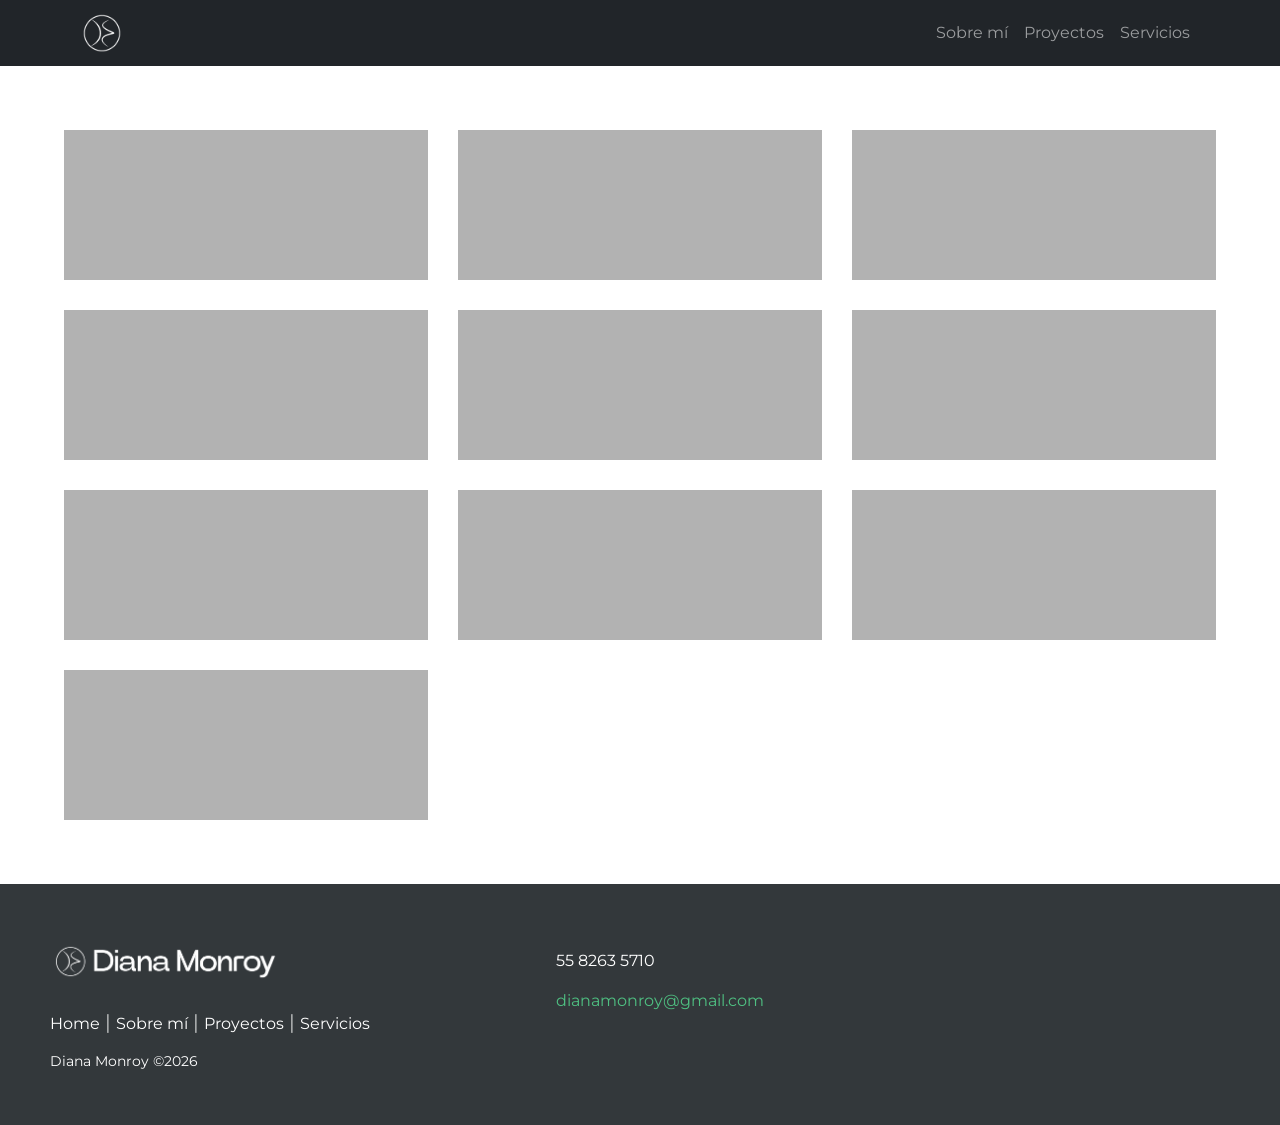
==== pages/proyectos.html @ 7e723c8d "correcciones segunda entrega" ====
<!DOCTYPE html>
<html lang="es">

<head>
    <meta charset="UTF-8">
    <meta name="viewport" content="width=device-width, initial-scale=1.0">
    <title>Diana Monroy</title>

    <!-- BOOTSTRAP -->
    <link href="https://cdn.jsdelivr.net/npm/bootstrap@5.3.8/dist/css/bootstrap.min.css" rel="stylesheet"
        integrity="sha384-sRIl4kxILFvY47J16cr9ZwB07vP4J8+LH7qKQnuqkuIAvNWLzeN8tE5YBujZqJLB" crossorigin="anonymous">

    <!-- FONTS -->
    <link rel="preconnect" href="https://fonts.googleapis.com">
    <link rel="preconnect" href="https://fonts.gstatic.com" crossorigin>
    <link href="https://fonts.googleapis.com/css2?family=Montserrat:ital,wght@0,100..900;1,100..900&display=swap"
        rel="stylesheet">

    <!-- FONTS -->
    <link rel="preconnect" href="https://fonts.googleapis.com">
    <link rel="preconnect" href="https://fonts.gstatic.com" crossorigin>
    <link href="https://fonts.googleapis.com/css2?family=Unbounded:wght@200..900&display=swap" rel="stylesheet">

    <!-- Hoja de estiloa -->
    <link rel="stylesheet" href="../css/styles.css">
</head>

<body>
    <header>
        <nav class="navbar navbar-expand-md navbar-dark bg-dark">
            <div class="container">
                <a class="navbar-brand" href="../index.html">
                    <img src="../img/logo_dm.png" alt="Bootstrap" width="40" height="40">
                </a>
                <button class="navbar-toggler" type="button" data-bs-toggle="collapse" data-bs-target="#mainNav"
                    aria-controls="mainNav" aria-expanded="false" aria-label="Toggle navigation">
                    <span class="navbar-toggler-icon"></span>
                </button>
                <div id="mainNav" class="collapse navbar-collapse">
                    <ul class="navbar-nav ms-auto">
                        <li class="nav-item"><a class="nav-link" aria-current="page" href="../pages/sobre-mi.html">Sobre
                                mí</a>
                        </li>
                        <li class="nav-item"><a class="nav-link" href="../pages/proyectos.html">Proyectos</a></li>
                        <li class="nav-item"><a class="nav-link" href="../pages/servicios.html">Servicios</a></li>
                    </ul>
                </div>
            </div>
        </nav>
    </header>

    <section class="section">
        <div class="grid">
            <div class="item">
                <div class="item__details">
                    Branding
                </div>
            </div>
            <div class="item item--large">
                <div class="item__details">
                    Ilustración
                </div>
            </div>
            <div class="item item--medium">
                <div class="item__details">
                    Fotografía
                </div>
            </div>
            <div class="item item--large">
                <div class="item__details">
                    Diseño web
                </div>
            </div>
            <div class="item item--full">
                <div class="item__details">
                    Branding
                </div>
            </div>
            <div class="item item--medium">
                <div class="item__details">
                    Ilustración
                </div>
            </div>
            <div class="item item--large">
                <div class="item__details">
                    Fotografía
                </div>
            </div>
            <div class="item">
                <div class="item__details">
                    Diseño web
                </div>
            </div>
            <div class="item item--medium">
                <div class="item__details">
                    Branding
                </div>
            </div>
            <div class="item item--large">
                <div class="item__details">
                    Ilustración
                </div>
            </div>
        </div>
    </section>

    <footer class="footer-distributed">

        <div class="footer-left">

            <img src="../img/logo.png" height="45">

            <p class="footer-links">
                <a href="../index.html" class="link-1">Home</a>
                <a href="../pages/sobre-mi.html">Sobre mí</a>
                <a href="../pages/proyectos.html">Proyectos</a>
                <a href="../pages/servicios.html">Servicios</a>
            </p>

            <p class="footer-company-name">Diana Monroy ©2026</p>
        </div>

        <div class="footer-center">
            <div>
                <i class="fa fa-phone"></i>
                <p>55 8263 5710</p>
            </div>

            <div>
                <i class="fa fa-envelope"></i>
                <p><a href="#">dianamonroy@gmail.com</a></p>
            </div>
        </div>
    </footer>

    <!-- BOOTSTRAP -->
    <script src="https://cdn.jsdelivr.net/npm/bootstrap@5.3.8/dist/js/bootstrap.bundle.min.js"
        integrity="sha384-FKyoEForCGlyvwx9Hj09JcYn3nv7wiPVlz7YYwJrWVcXK/BmnVDxM+D2scQbITxI"
        crossorigin="anonymous"></script>
</body>

</html>
---- css/styles.css ----
* {
    margin: 0;
    font-family: "Montserrat", "Unbounded", sans-serif;
}

.banner_principal {
    width: 100%;
    height: auto;
}

.proyectos {
    display: grid;
    grid-template-columns: repeat(2, 1fr);
    /* 2 columnas */
    grid-template-rows: repeat(2, auto);
    /* 2 filas */
    gap: 16px;
    /* espacio entre imágenes */
    justify-items: center;
    align-items: center;
}

.proyectos img {
    width: 80%;
    height: auto;
}

/* Boton proyectos */
.custom-btn {
    width: 130px;
    height: 40px;
    color: #fff;
    border-radius: 5px;
    padding: 10px 25px;
    font-family: 'Lato', sans-serif;
    font-weight: 500;
    background: transparent;
    cursor: pointer;
    transition: all 0.3s ease;
    position: relative;
    box-shadow: inset 2px 2px 2px 0px rgba(255, 255, 255, .5),
        7px 7px 20px 0px rgba(0, 0, 0, .1),
        4px 4px 5px 0px rgba(0, 0, 0, .1);
    outline: none;
}

.boton-home {
    display: flex;
    justify-content: center;
    margin: 50px;
}

.btn-15 {
    background: #6B37CE;
    border: none;
    z-index: 1;
}

.btn-15:after {
    position: absolute;
    content: "";
    width: 0;
    height: 100%;
    top: 0;
    right: 0;
    z-index: -1;
    background-color: #4FC082;
    border-radius: 5px;
    box-shadow: inset 2px 2px 2px 0px rgba(255, 255, 255, .5),
        7px 7px 20px 0px rgba(0, 0, 0, .1),
        4px 4px 5px 0px rgba(0, 0, 0, .1);
    transition: all 0.3s ease;
}

.btn-15:hover {
    color: #fff;
}

.btn-15:hover:after {
    left: 0;
    width: 100%;
}

.btn-15:active {
    top: 2px;
}

.frase {
    font-weight: weight;
    text-align: center;
    margin: 60px;
}

.sobre-mi {
    display: flex;
    justify-content: center;
    align-items: center;
    gap: 35px;
    margin: 50px;
}

.sobre-mi img {
    width: 40%;
    border-radius: 50px;
}

.sobre-mi-texto {
    display: flex;
    flex-direction: column;
}

.sobre-mi h1 {
    font-family: "Unbounded", sans-serif;
    font-weight: normal;
    color: #6B37CE;
}

.destacado {
    font-family: "Unbounded", sans-serif;
    font-size: xx-large;
}

.conteo {
    display: grid;
    grid-template-columns: repeat(3, 1fr);
    gap: 32px;
    text-align: center;
}

.conteo div {
    padding: 20px;
    border-radius: 12px;
    background-color: #f5f5f5;
}

.conteo h2 {
    font-size: 2.5rem;
    font-family: "Unbounded", sans-serif;
    color: #4FC082;
    margin-bottom: 8px;
}

.conteo p {
    margin: 0;
    line-height: 1.5;
}

/* FOOTER */
.footer-distributed {
    background: #33383b;
    box-shadow: 0 1px 1px 0 rgba(0, 0, 0, 0.12);
    box-sizing: border-box;
    width: 100%;
    text-align: left;
    font: bold 16px sans-serif;
    padding: 55px 50px;
}

.footer-distributed .footer-left,
.footer-distributed .footer-center,
.footer-distributed .footer-right {
    display: inline-block;
    vertical-align: top;
}

/* Footer left */

.footer-distributed .footer-left {
    width: 40%;
}

/* Logo */

.footer-distributed h3 {
    color: #ffffff;
    font: normal 36px 'Open Sans', cursive;
    margin: 0;
}

.footer-distributed h3 span {
    color: #4FC082;
}

/* Footer links */

.footer-distributed .footer-links {
    color: #ffffff;
    margin: 20px 0 12px;
    padding: 0;
}

.footer-distributed .footer-links a {
    display: inline-block;
    line-height: 1.8;
    font-weight: 400;
    text-decoration: none;
    color: inherit;
}

.footer-distributed .footer-company-name {
    color: #ffffff;
    font-size: 14px;
    font-weight: normal;
    margin: 0;
}

/* Footer Center */

.footer-distributed .footer-center {
    width: 35%;
}

.footer-distributed .footer-center i {
    background-color: #33383b;
    color: #ffffff;
    font-size: 25px;
    width: 38px;
    height: 38px;
    border-radius: 50%;
    text-align: center;
    line-height: 42px;
    margin: 10px 15px;
    vertical-align: middle;
}

.footer-distributed .footer-center i.fa-envelope {
    font-size: 17px;
    line-height: 38px;
}

.footer-distributed .footer-center p {
    display: inline-block;
    color: #ffffff;
    font-weight: 400;
    vertical-align: middle;
    margin: 0;
}

.footer-distributed .footer-center p span {
    display: block;
    font-weight: normal;
    font-size: 14px;
    line-height: 2;
}

.footer-distributed .footer-center p a {
    color: #4FC082;
    text-decoration: none;
    ;
}

.footer-distributed .footer-links a:before {
    content: "|";
    font-weight: 300;
    font-size: 20px;
    left: 0;
    color: #fff;
    display: inline-block;
    padding-right: 5px;
}

.footer-distributed .footer-links .link-1:before {
    content: none;
}

/* Footer Right */

.footer-distributed .footer-right {
    width: 20%;
}

.footer-distributed .footer-company-about {
    line-height: 20px;
    color: #92999f;
    font-size: 13px;
    font-weight: normal;
    margin: 0;
}

.footer-distributed .footer-company-about span {
    display: block;
    color: #ffffff;
    font-size: 14px;
    font-weight: bold;
    margin-bottom: 20px;
}

.footer-distributed .footer-icons {
    margin-top: 25px;
}

.footer-distributed .footer-icons a {
    display: inline-block;
    width: 35px;
    height: 35px;
    cursor: pointer;
    background-color: #ffffff;
    border-radius: 2px;
    font-size: 20px;
    color: #ffffff;
    text-align: center;
    line-height: 35px;
    margin-right: 3px;
    margin-bottom: 5px;
}


/* SERVICIOS */

#s-branding {
    display: flex;
    align-items: center;
    gap: 100px;
    max-width: 70%;
    margin: 80px auto;
    padding: 0 20px;
}

#s-branding img {
    max-width: 1000px;
    width: 100%;
    height: auto;
    border-radius: 30px;
}

#s-branding h2 {
    font-size: 32px;
    color: #6B37CE;
    margin-bottom: 20px;
}

#s-redes {
    display: flex;
    align-items: center;
    gap: 100px;
    max-width: 70%;
    margin: 80px auto;
    padding: 0 20px;
}

#s-redes img {
    max-width: 1000px;
    width: 100%;
    height: auto;
    border-radius: 30px;
}

#s-redes h2 {
    font-size: 32px;
    color: #6B37CE;
    margin-bottom: 20px;
}

#s-ilus {
    display: flex;
    align-items: center;
    gap: 100px;
    max-width: 70%;
    margin: 80px auto;
    padding: 0 20px;
}

#s-ilus img {
    max-width: 1000px;
    width: 100%;
    height: auto;
    border-radius: 30px;
}

#s-ilus h2 {
    font-size: 32px;
    color: #6B37CE;
    margin-bottom: 20px;
}

#s-foto {
    display: flex;
    align-items: center;
    gap: 100px;
    max-width: 70%;
    margin: 80px auto;
    padding: 0 20px;
}

#s-foto img {
    max-width: 1000px;
    width: 100%;
    height: auto;
    border-radius: 30px;
}

#s-foto h2 {
    font-size: 32px;
    color: #6B37CE;
    margin-bottom: 20px;
}



/* MEDIA QUERIES */

/* Galeria-home */
@media (max-width: 575.98px) {
    .proyectos {
        display: grid;
        grid-template-columns: 1fr;
        /* 1 imagen por columna */
        gap: 16px;
        justify-items: center;
    }

    .proyectos img {
        width: 90%;
        height: auto;
    }

    @media (min-width: 768px) {
        .proyectos {
            grid-template-columns: repeat(2, 1fr);
            /* 2 columnas */
        }

        .proyectos img {
            width: 80%;
        }
    }
}

/* SOBRE MI */
@media (max-width: 575.98px) {
    .sobre-mi {
        flex-direction: column;
        text-align: center;
        margin: 20px;
    }

    .sobre-mi img {
        width: 70%;
        max-width: 100%;
    }
}

/* FOOTER */
@media (max-width: 880px) {

    .footer-distributed {
        font: bold 14px sans-serif;
    }

    .footer-distributed .footer-left,
    .footer-distributed .footer-center,
    .footer-distributed .footer-right {
        display: block;
        width: 100%;
        margin-bottom: 20px;
        text-align: center;
    }

    .footer-distributed .footer-center i {
        margin-left: 0;
    }
}


/* Sobre mí  */
@media (max-width: 768px) {
    .conteo {
        grid-template-columns: 1fr;
        gap: 24px;
    }
}

/* GALERIA SOBRE-MI */
.section {
    display: none;
    padding: 2rem;

    @media screen and (min-width: 768px) {
        padding: 4rem;
    }

    @supports(display: grid) {
        display: block;
    }
}

.grid {
    display: grid;
    grid-gap: 30px;
    grid-template-columns: repeat(auto-fit, minmax(300px, 1fr));
    grid-auto-rows: 150px;
    grid-auto-flow: row dense;
}

.item {
    position: relative;
    display: flex;
    flex-direction: column;
    justify-content: flex-end;
    box-sizing: border-box;
    background: #0c9a9a;
    color: #fff;
    grid-column-start: auto;
    grid-row-start: auto;
    color: #fff;
    background: url(./img/s-branding.jpg);
    background-size: cover;
    background-position: center;
    box-shadow: -2px 2px 10px 0px rgba(#444, 0.4);
    transition: transform 0.3s ease-in-out;
    cursor: pointer;
    counter-increment: item-counter;

    &:nth-of-type(3n) {
        background-image: url(./img/s-foto.jpg);
    }

    &:nth-of-type(4n) {
        background-image: url(./img/s-foto.jpg);
    }

    &:nth-of-type(5n) {
        background-image: url(./img/sitio_1.jpg);
    }

    &:nth-of-type(6n) {
        background-image: url(./img/sitio_2.jpg);
    }

    &:after {
        content: '';
        position: absolute;
        width: 100%;
        height: 100%;
        background-color: black;
        opacity: 0.3;
        transition: opacity 0.3s ease-in-out;
    }

    &:hover {
        transform: scale(1.05);

        &:after {
            opacity: 0;
        }
    }

    &--medium {
        grid-row-end: span 2;
    }

    &--large {
        grid-row-end: span 3;
    }

    &--full {
        grid-column-end: auto;

        @media screen and (min-width: 768px) {
            grid-column: 1/-1;
            grid-row-end: span 2;
        }
    }

    &__details {
        position: relative;
        z-index: 1;
        padding: 15px;
        color: #444;
        background: #fff;
        text-transform: lowercase;
        letter-spacing: 1px;
        color: #828282;

        &:before {
            content: counter(item-counter);
            font-weight: bold;
            font-size: 1.1rem;
            padding-right: 0.5em;
            color: #444;
        }
    }
}

/* SERVICIOS */

/* BRANDING */
@media (max-width: 768px) {
    #s-branding {
        flex-direction: column;
        gap: 30px;
        text-align: center;
    }

    #s-branding img {
        max-width: 300px;
        margin: 0 auto;
    }

    #s-branding p {
        max-width: 100%;
        font-size: 15px;
        text-align: left;
    }

    #s-branding h2 {
        font-size: 26px;
    }

    #s-branding ul {
        text-align: left;
    }
}

/* REDES SOCIALES */
@media (max-width: 768px) {
    #s-redes {
        flex-direction: column-reverse;
        gap: 30px;
        text-align: center;
    }

    #s-redes img {
        max-width: 300px;
        margin: 0 auto;
    }

    #s-redes p {
        max-width: 100%;
        font-size: 15px;
        text-align: left;
    }

    #s-redes h2 {
        font-size: 26px;
    }

    #s-redes ul {
        text-align: left;
    }
}

/* ILUSTRACION */
@media (max-width: 768px) {
    #s-ilus {
        flex-direction: column;
        gap: 30px;
        text-align: center;
    }

    #s-ilus img {
        max-width: 300px;
        margin: 0 auto;
    }

    #s-ilus p {
        max-width: 100%;
        font-size: 15px;
        text-align: left;
    }

    #s-ilus h2 {
        font-size: 26px;
    }

    #s-ilus ul {
        text-align: left;
    }
}

/* FOTOGRAFIA */
@media (max-width: 768px) {
    #s-foto {
        flex-direction: column-reverse;
        gap: 30px;
        text-align: center;
    }

    #s-foto img {
        max-width: 300px;
        margin: 0 auto;
    }

    #s-foto p {
        max-width: 100%;
        font-size: 15px;
        text-align: left;
    }

    #s-foto h2 {
        font-size: 26px;
    }

    #s-foto ul {
        text-align: left;
    }
}
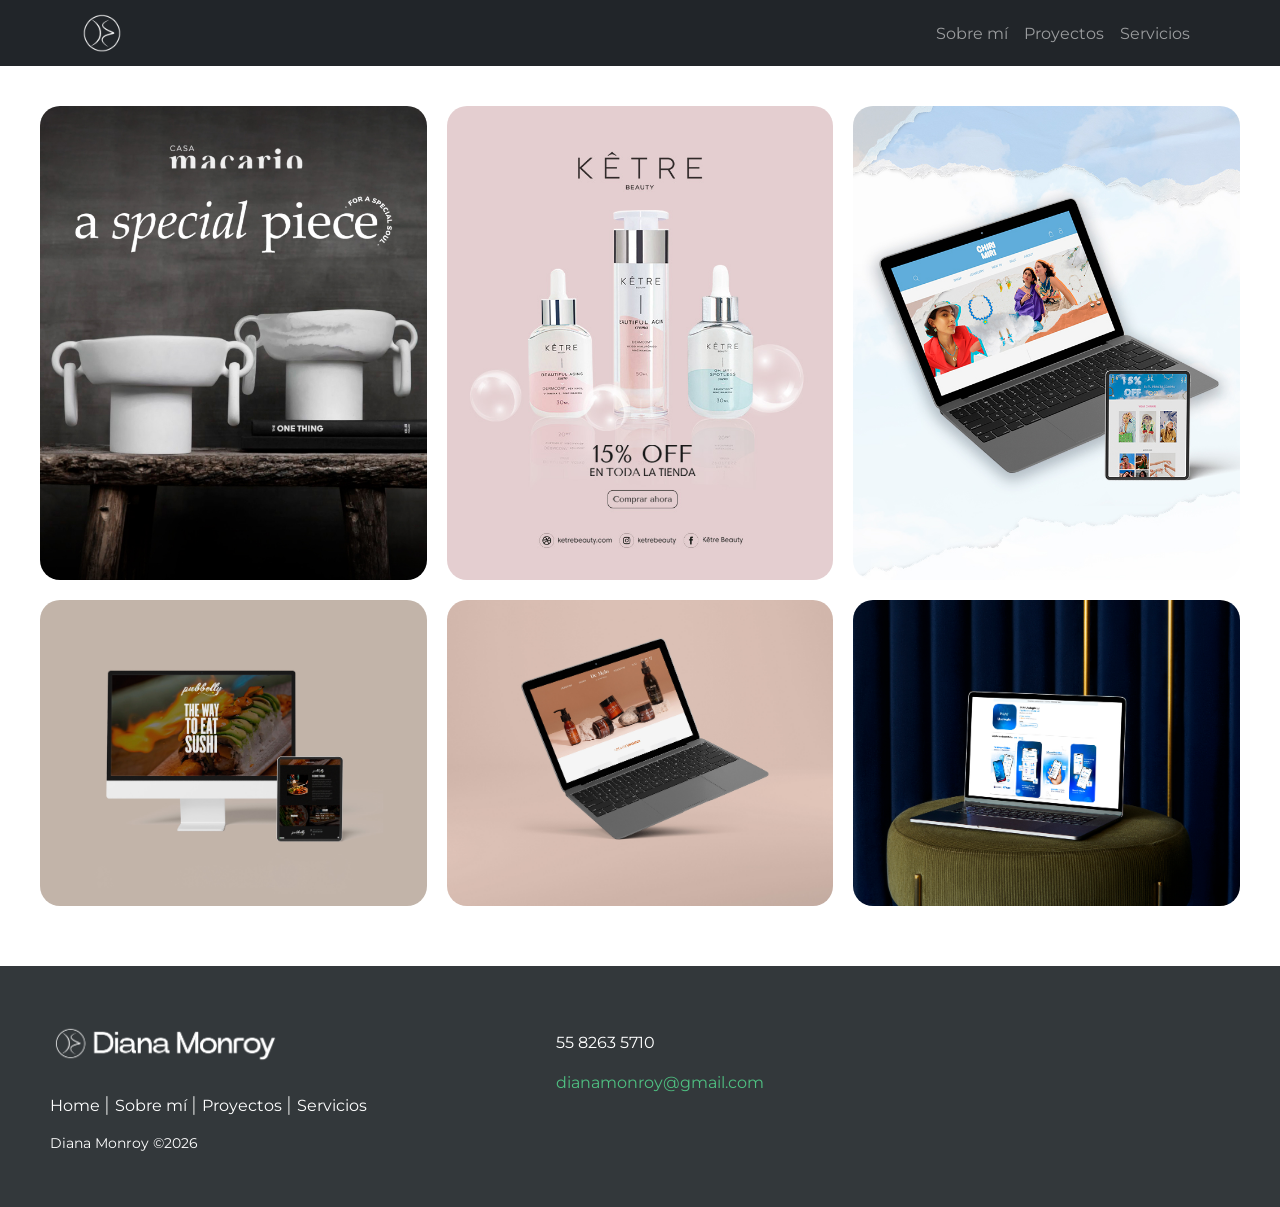
==== commit 13a58b22: "version sass 16/03" ====
--- a/pages/proyectos.html
+++ b/pages/proyectos.html
@@ -21,8 +21,11 @@
     <link rel="preconnect" href="https://fonts.gstatic.com" crossorigin>
     <link href="https://fonts.googleapis.com/css2?family=Unbounded:wght@200..900&display=swap" rel="stylesheet">
 
-    <!-- Hoja de estiloa -->
-    <link rel="stylesheet" href="../css/styles.css">
+    <!--  ANIMATE -->
+    <link rel="stylesheet" href="https://cdnjs.cloudflare.com/ajax/libs/animate.css/4.1.1/animate.min.css" />
+
+    <!-- Hoja de estilos -->
+    <link rel="stylesheet" href="../css/estilos.css">
 </head>
 
 <body>
@@ -49,61 +52,21 @@
         </nav>
     </header>
 
-    <section class="section">
-        <div class="grid">
-            <div class="item">
-                <div class="item__details">
-                    Branding
-                </div>
-            </div>
-            <div class="item item--large">
-                <div class="item__details">
-                    Ilustración
-                </div>
-            </div>
-            <div class="item item--medium">
-                <div class="item__details">
-                    Fotografía
-                </div>
-            </div>
-            <div class="item item--large">
-                <div class="item__details">
-                    Diseño web
-                </div>
-            </div>
-            <div class="item item--full">
-                <div class="item__details">
-                    Branding
-                </div>
-            </div>
-            <div class="item item--medium">
-                <div class="item__details">
-                    Ilustración
-                </div>
-            </div>
-            <div class="item item--large">
-                <div class="item__details">
-                    Fotografía
-                </div>
-            </div>
-            <div class="item">
-                <div class="item__details">
-                    Diseño web
-                </div>
-            </div>
-            <div class="item item--medium">
-                <div class="item__details">
-                    Branding
-                </div>
-            </div>
-            <div class="item item--large">
-                <div class="item__details">
-                    Ilustración
-                </div>
-            </div>
+    <!-- GALERIA -->
+
+    <section class="galeria">
+        <div class="grid-galeria">
+            <img src="../img/casa_macario.jpg" alt="">
+            <img src="../img/sitio_1.jpg" alt="">
+            <img src="../img/propuesta.jpg" alt="">
+            <img src="../img/sitio_2.jpg" alt="">
+            <img src="../img/chirimiri.jpg" alt="">
+            <img src="../img/sitio_urologia.jpg" alt="">
         </div>
     </section>
 
+
+    <!-- FOOTER -->
     <footer class="footer-distributed">
 
         <div class="footer-left">
--- a/css/estilos.css
+++ b/css/estilos.css
@@ -0,0 +1,497 @@
+@charset "UTF-8";
+body {
+  font: 100% "Montserrat", sans-serif;
+  color: #33383b;
+  margin: 0;
+}
+
+.footer-distributed {
+  background: #33383b;
+  box-shadow: 0 1px 1px 0 rgba(0, 0, 0, 0.12);
+  box-sizing: border-box;
+  width: 100%;
+  text-align: left;
+  font: "Montserrat", sans-serif bold 16px sans-serif;
+  padding: 55px 50px;
+}
+.footer-distributed .footer-left,
+.footer-distributed .footer-center,
+.footer-distributed .footer-right {
+  display: inline-block;
+  vertical-align: top;
+}
+.footer-distributed {
+  /* Footer left */
+}
+.footer-distributed .footer-left {
+  width: 40%;
+}
+.footer-distributed {
+  /* Logo */
+}
+.footer-distributed h3 {
+  color: #ffffff;
+  font: normal 36px "Montserrat", sans-serif;
+  margin: 0;
+}
+.footer-distributed h3 span {
+  color: #4FC082;
+}
+.footer-distributed {
+  /* Footer links */
+}
+.footer-distributed .footer-links {
+  color: #ffffff;
+  margin: 20px 0 12px;
+  padding: 0;
+}
+.footer-distributed .footer-links a {
+  display: inline-block;
+  line-height: 1.8;
+  font-weight: 400;
+  text-decoration: none;
+  color: inherit;
+}
+.footer-distributed .footer-company-name {
+  color: #ffffff;
+  font-size: 14px;
+  font-weight: normal;
+  margin: 0;
+}
+.footer-distributed {
+  /* Footer Center */
+}
+.footer-distributed .footer-center {
+  width: 35%;
+}
+.footer-distributed .footer-center i {
+  background-color: #33383b;
+  color: #ffffff;
+  font-size: 25px;
+  width: 38px;
+  height: 38px;
+  border-radius: 50%;
+  text-align: center;
+  line-height: 42px;
+  margin: 10px 15px;
+  vertical-align: middle;
+}
+.footer-distributed .footer-center i.fa-envelope {
+  font-size: 17px;
+  line-height: 38px;
+}
+.footer-distributed .footer-center p {
+  display: inline-block;
+  color: #ffffff;
+  font-weight: 400;
+  vertical-align: middle;
+  margin: 0;
+}
+.footer-distributed .footer-center p span {
+  display: block;
+  font-weight: normal;
+  font-size: 14px;
+  line-height: 2;
+}
+.footer-distributed .footer-center p a {
+  color: #4FC082;
+  text-decoration: none;
+}
+.footer-distributed .footer-links a:before {
+  content: "|";
+  font-weight: 300;
+  font-size: 20px;
+  left: 0;
+  color: #fff;
+  display: inline-block;
+  padding-right: 5px;
+}
+.footer-distributed .footer-links .link-1:before {
+  content: none;
+}
+.footer-distributed {
+  /* Footer Right */
+}
+.footer-distributed .footer-right {
+  width: 20%;
+}
+.footer-distributed .footer-company-about {
+  line-height: 20px;
+  color: #92999f;
+  font-size: 13px;
+  font-weight: normal;
+  margin: 0;
+}
+.footer-distributed .footer-company-about span {
+  display: block;
+  color: #ffffff;
+  font-size: 14px;
+  font-weight: bold;
+  margin-bottom: 20px;
+}
+.footer-distributed .footer-icons {
+  margin-top: 25px;
+}
+.footer-distributed .footer-icons a {
+  display: inline-block;
+  width: 35px;
+  height: 35px;
+  cursor: pointer;
+  background-color: #ffffff;
+  border-radius: 2px;
+  font-size: 20px;
+  color: #ffffff;
+  text-align: center;
+  line-height: 35px;
+  margin-right: 3px;
+  margin-bottom: 5px;
+}
+
+/* BANNER INDEX */
+.banner .banner_principal {
+  width: 100%;
+  display: flex;
+  height: auto;
+  justify-content: center;
+  align-items: center;
+}
+.banner img {
+  width: 100%;
+  height: auto;
+}
+.banner .frase {
+  font-weight: 400;
+  text-align: center;
+  margin: 60px;
+}
+.banner .frase .destacado {
+  font-family: "Unbounded", sans-serif, sans-serif;
+  font-size: xx-large;
+}
+
+.proyectos {
+  display: grid;
+  grid-template-columns: repeat(2, 1fr);
+  /* 2 columnas */
+  grid-template-rows: repeat(2, auto);
+  /* 2 filas */
+  gap: 16px;
+  /* espacio entre imágenes */
+  justify-items: center;
+  align-items: center;
+}
+.proyectos img {
+  width: 80%;
+  height: auto;
+  border-radius: 20px;
+}
+
+.boton-home {
+  display: flex;
+  justify-content: center;
+  margin: 50px;
+}
+.boton-home a {
+  text-decoration: none;
+  color: #ffffff;
+}
+.boton-home .custom-btn {
+  width: 130px;
+  height: 40px;
+  color: #fff;
+  border-radius: 5px;
+  padding: 10px 25px;
+  font-family: "Montserrat", sans-serif, sans-serif;
+  font-weight: 500;
+  background: transparent;
+  cursor: pointer;
+  transition: all 0.3s ease;
+  position: relative;
+  box-shadow: inset 2px 2px 2px 0px rgba(255, 255, 255, 0.5), 7px 7px 20px 0px rgba(0, 0, 0, 0.1), 4px 4px 5px 0px rgba(0, 0, 0, 0.1);
+  outline: none;
+}
+.boton-home .btn-15 {
+  background: #6B37CE;
+  border: none;
+  z-index: 1;
+}
+.boton-home .btn-15:after {
+  position: absolute;
+  width: 0;
+  height: 100%;
+  top: 0;
+  right: 0;
+  z-index: -1;
+  background-color: #4FC082;
+  border-radius: 5px;
+  box-shadow: inset 2px 2px 2px 0px rgba(255, 255, 255, 0.5), 7px 7px 20px 0px rgba(0, 0, 0, 0.1), 4px 4px 5px 0px rgba(0, 0, 0, 0.1);
+  transition: all 0.3s ease;
+}
+.boton-home .btn-15:hover {
+  color: #fff;
+}
+.boton-home .btn-15:hover:after {
+  left: 0;
+  width: 100%;
+}
+.boton-home .btn-15:active {
+  top: 2px;
+}
+
+.sobre-mi {
+  display: flex;
+  justify-content: center;
+  align-items: center;
+  gap: 35px;
+  margin: 50px;
+}
+.sobre-mi img {
+  width: 40%;
+  border-radius: 50px;
+}
+.sobre-mi .sobre-mi-texto {
+  display: flex;
+  flex-direction: column;
+}
+.sobre-mi h1 {
+  font-family: "Unbounded", sans-serif, sans-serif;
+  font-weight: normal;
+  color: #6B37CE;
+}
+
+.sobre-mi {
+  display: flex;
+  justify-content: center;
+  align-items: center;
+  gap: 35px;
+  margin: 50px;
+}
+.sobre-mi img {
+  width: 40%;
+  border-radius: 50px;
+}
+.sobre-mi .sobre-mi-texto {
+  display: flex;
+  flex-direction: column;
+}
+.sobre-mi h1 {
+  font-family: "Unbounded", sans-serif, sans-serif;
+  font-weight: normal;
+  color: #6B37CE;
+}
+
+.conteo {
+  display: grid;
+  grid-template-columns: repeat(3, 1fr);
+  gap: 32px;
+  text-align: center;
+}
+.conteo div {
+  padding: 20px;
+  border-radius: 12px;
+  background-color: #f5f5f5;
+  margin-bottom: 70px;
+}
+.conteo h2 {
+  font-size: 2.5rem;
+  font-family: "Unbounded", sans-serif, sans-serif;
+  color: #4FC082;
+  margin-bottom: 8px;
+}
+.conteo p {
+  margin: 0;
+  line-height: 1.5;
+  text-align: center;
+}
+
+.galeria {
+  padding: 40px;
+}
+.galeria .grid-galeria {
+  columns: 3;
+  column-gap: 20px;
+}
+.galeria .grid-galeria img {
+  width: 100%;
+  margin-bottom: 20px;
+  border-radius: 20px;
+  display: block;
+  transition: 0.3s;
+}
+.galeria .grid-galeria img:hover {
+  transform: scale(1.03);
+}
+
+.s-branding, .s-foto, .s-ilus, .s-redes {
+  display: flex;
+  align-items: center;
+  gap: 100px;
+  max-width: 70%;
+  margin: 80px auto;
+  padding: 0 20px;
+}
+.s-branding img, .s-foto img, .s-ilus img, .s-redes img {
+  max-width: 1000px;
+  width: 100%;
+  height: auto;
+  border-radius: 30px;
+}
+.s-branding h2, .s-foto h2, .s-ilus h2, .s-redes h2 {
+  font-size: 32px;
+  color: #6B37CE;
+  margin-bottom: 20px;
+}
+
+/* Galeria-home */
+@media (max-width: 575.98px) {
+  .proyectos {
+    display: grid;
+    grid-template-columns: 1fr;
+    /* 1 imagen por columna */
+    gap: 16px;
+    justify-items: center;
+  }
+  img {
+    width: 90%;
+    height: auto;
+  }
+}
+@media (max-width: 575.98px) {
+  .sobre-mi {
+    flex-direction: column;
+    text-align: center;
+    margin: 20px;
+  }
+  img {
+    width: 70%;
+    max-width: 100%;
+  }
+}
+@media (max-width: 880px) {
+  .footer-distributed {
+    font: bold 14px sans-serif;
+  }
+  .footer-distributed .footer-left,
+  .footer-distributed .footer-center,
+  .footer-distributed .footer-right {
+    display: block;
+    width: 100%;
+    margin-bottom: 20px;
+    text-align: center;
+  }
+  .footer-distributed .footer-center i {
+    margin-left: 0;
+  }
+}
+/* Sobre mí  */
+@media (max-width: 768px) {
+  .conteo {
+    grid-template-columns: 1fr;
+    gap: 24px;
+  }
+}
+/* BRANDING */
+@media (max-width: 768px) {
+  .s-branding {
+    flex-direction: column;
+    gap: 30px;
+    text-align: center;
+  }
+  img {
+    max-width: 300px;
+    margin: 0 auto;
+  }
+  p {
+    max-width: 100%;
+    font-size: 15px;
+    text-align: left;
+  }
+  h2 {
+    font-size: 26px;
+  }
+  ul {
+    text-align: left;
+  }
+}
+@media (max-width: 768px) {
+  .s-redes {
+    flex-direction: column-reverse;
+    gap: 30px;
+    text-align: center;
+  }
+  img {
+    max-width: 300px;
+    margin: 0 auto;
+  }
+  p {
+    max-width: 100%;
+    font-size: 15px;
+    text-align: left;
+  }
+  h2 {
+    font-size: 26px;
+  }
+  ul {
+    text-align: left;
+  }
+}
+@media (max-width: 768px) {
+  .s-ilus {
+    flex-direction: column;
+    gap: 30px;
+    text-align: center;
+  }
+  img {
+    max-width: 300px;
+    margin: 0 auto;
+  }
+  p {
+    max-width: 100%;
+    font-size: 15px;
+    text-align: left;
+  }
+  h2 {
+    font-size: 26px;
+  }
+  ul {
+    text-align: left;
+  }
+}
+@media (max-width: 768px) {
+  .s-foto {
+    flex-direction: column-reverse;
+    gap: 30px;
+    text-align: center;
+  }
+  img {
+    max-width: 300px;
+    margin: 0 auto;
+  }
+  p {
+    max-width: 100%;
+    font-size: 15px;
+    text-align: left;
+  }
+  h2 {
+    font-size: 26px;
+  }
+  ul {
+    text-align: left;
+  }
+}
+/* PROYECTOS */
+@media (max-width: 900px) {
+  .galeria .grid-galeria {
+    columns: 2;
+  }
+}
+@media (max-width: 500px) {
+  .galeria {
+    padding: 20px;
+  }
+  .galeria .grid-galeria {
+    columns: 1;
+  }
+}
+
+/*# sourceMappingURL=estilos.css.map */
